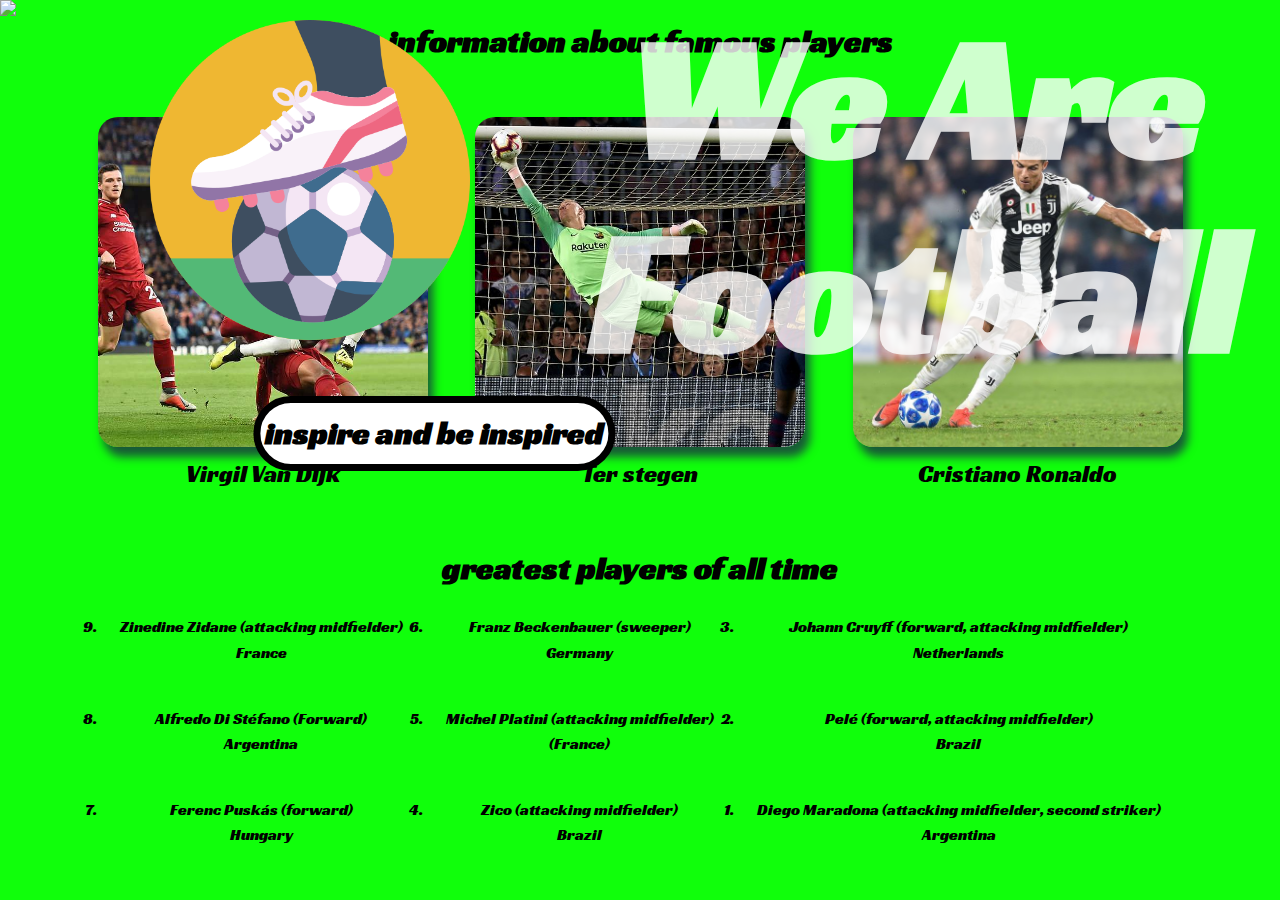
==== index.html @ 774818b5 "Add files via upload" ====
<!DOCTYPE html>
<html>
<head>
	<title>WE.ARE.FOOTBALL</title>
	<link rel="stylesheet" type="text/css" href="Style.css">
	<link rel="preconnect" href="https://fonts.googleapis.com">
<link rel="preconnect" href="https://fonts.gstatic.com" crossorigin>
<link href="https://fonts.googleapis.com/css2?family=Racing+Sans+One&display=swap" rel="stylesheet">
<body>
	
<div id="bannerdiv">
	<!-- my banners -->
<img id="homepagebanner" src="soccer pitch.jpg">
<img id="logo" src="football-ball.png">

<h1>We Are<br>Football</h1>
<h2 id="button">inspire and be inspired</h2>
</div>

<h2>information about famous players</h2>
<div id="cardsdiv">
	<div> 
		<a href="https://www.transfermarkt.com/virgil-van-dijk/profil/spieler/139208">	
			<img class="cardimg" src="van dijk.jpeg">
		<p>Virgil Van Dijk</p></a>

	</div>
	<div>
		<a href="https://www.transfermarkt.com/marc-andre-ter-stegen/			profil/spieler/74857">
			<img class="cardimg" src="ter stegen.jpeg">
		<p>Ter stegen</p></a>
		
	</div>
	<div>
		<a href="https://www.transfermarkt.com/cristiano-ronaldo/profil/spieler/8198">
			<img class="cardimg" src="ronaldo.jpeg">
		<p>Cristiano Ronaldo</p></a>
		
	</div>
</div>

<h2>greatest players of all time</h2>
<div id="list">
	<ol reversed>
	<div>  
		<li>Zinedine Zidane (attacking midfielder)<br>France</li>
		<li>Alfredo Di Stéfano (Forward)<br>Argentina</li>
		<li>Ferenc Puskás (forward)<br>Hungary</li>
	</div>
	<div>
		<li>Franz Beckenbauer (sweeper) <br>Germany</li>
		<li>Michel Platini (attacking midfielder)<br>(France)</li> 
        <li>Zico (attacking midfielder)<br>Brazil</li>
	</div>
	<div>
		<li>Johann Cruyff (forward, attacking midfielder)<br>Netherlands</li>
		<li>Pelé (forward, attacking midfielder)<br>Brazil</li>
		<li>Diego Maradona (attacking midfielder, second striker)<br>Argentina</li>
	</div>
</ol>

</div>

</body>
</html>
---- Style.css ----
#homepagebanner {
width: 100%
}
#logo {
	width: 30%;
}
body {
	font-family: 'Racing Sans One', cursive;
	line-height: 1.6;
	text-align: center;
	background-color: #10FF0B;

} 

a {
	text-decoration: none;
}

h1 {
	font-size: 60px;
	opacity: 0.8;
}

h2 {
    font-size: 200%;

}

p {
	font-size: 150%;
	color: black;
}

.cardimg {
	height: 330px;
	width: 330px;
	object-fit: cover;
	border-radius: 20px;
	box-shadow: 5px 10px 10px #185a37;
}

li {
	padding: 20px;
}

#button {
	background-color: white;
	border-radius: 69px;
	border: 7px solid black;
	padding: 5px;
}

* {
	margin: 0;
	padding: 0;
}

#bannerdiv {
	display: flex;
}

#cardsdiv {
	display: flex;
	justify-content: space-evenly;
	flex-wrap: wrap;
}

#list {
	display: flex;
	justify-content: space-evenly;
}

#list div {
	display: inline-block;
}

#logo {
	position: absolute;
    top: 20px;
    left:150px;
    width: 25%;
    length: 25%;
}

h1 {
	position: absolute;
	transform: translate(90%, 0%);
	color: white;
	font-size: 1100%;
	line-height: 1.1;
}

#button {
	position: absolute;
	transform: translate(70%, 500%);
	top: 20px;
}

li:hover {
	color: green;
}

#cardsdiv {
	padding: 50px;
}

.cardimg:hover {
	opacity: 0.9;
}
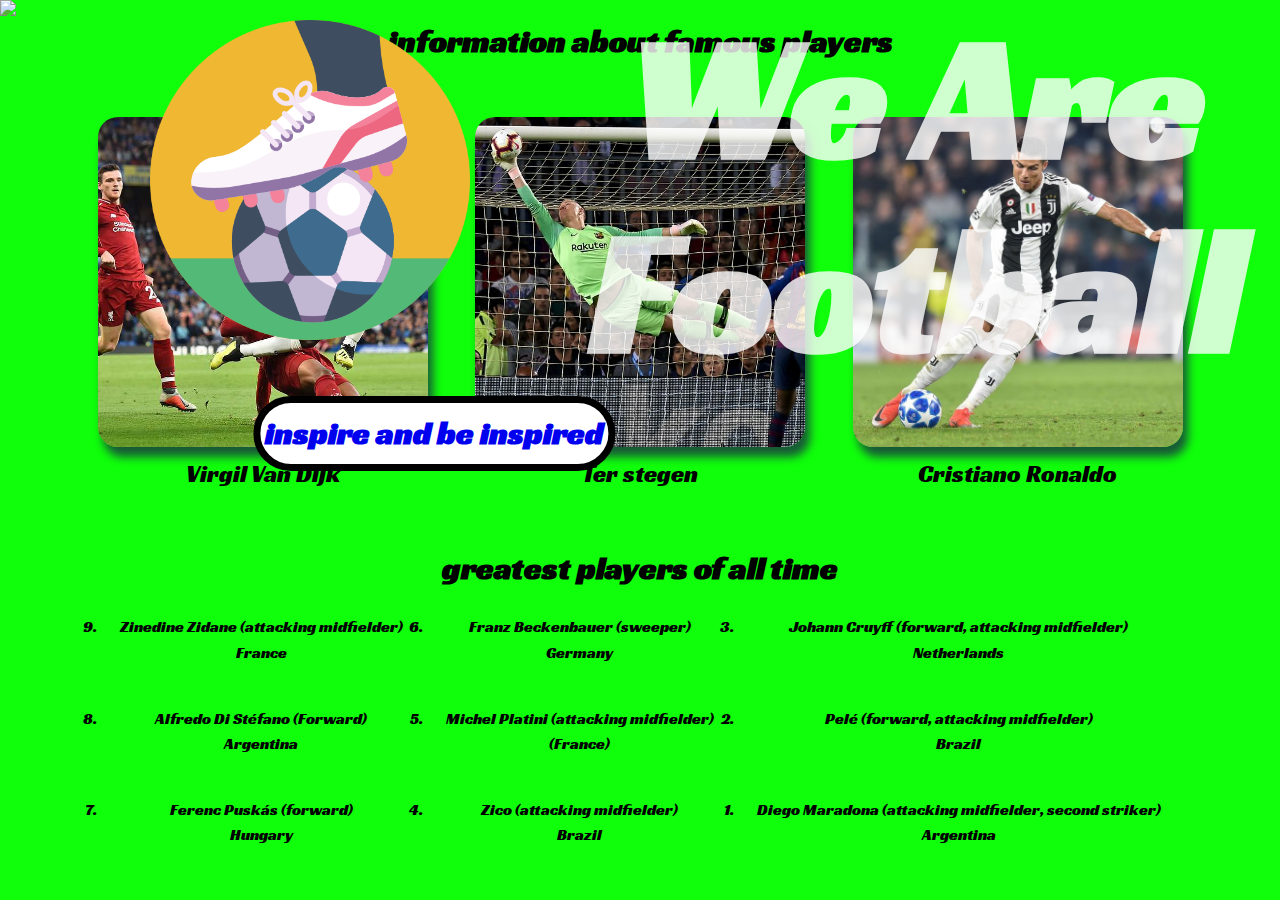
==== commit c7f19504: "Add files via upload" ====
--- a/index.html
+++ b/index.html
@@ -14,7 +14,9 @@
 <img id="logo" src="football-ball.png">
 
 <h1>We Are<br>Football</h1>
-<h2 id="button">inspire and be inspired</h2>
+<h2 id="button"><a href="desc.html">
+inspire and be inspired
+</a></h2>
 </div>
 
 <h2>information about famous players</h2>
